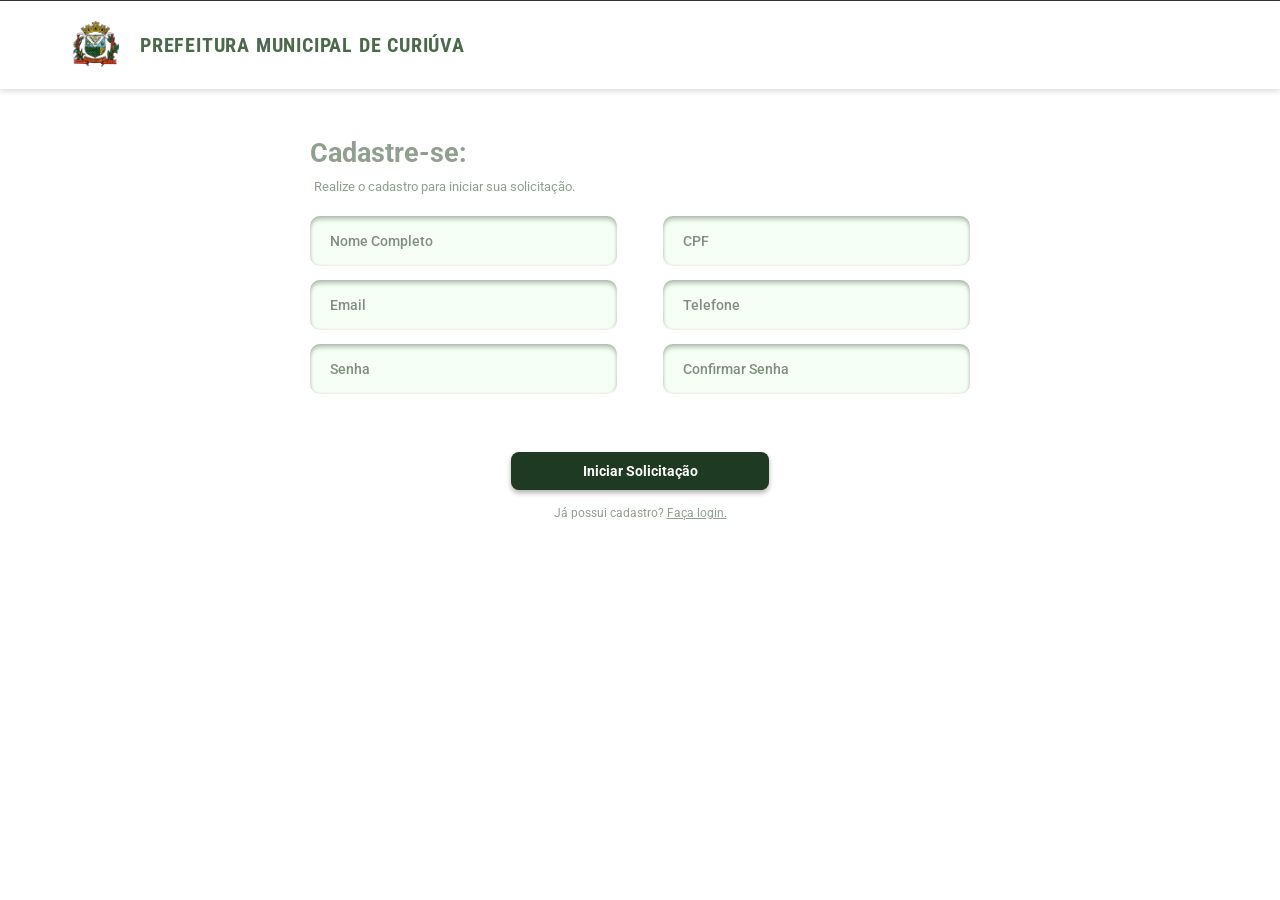
==== frontend/cadastroEstudante.html @ 1e36c6dd "Desenvolvimento e teste da RF01." ====
<!DOCTYPE html>
<html lang="pt-BR">
<head>
    <meta charset="UTF-8">
    <meta name="viewport" content="width=device-width, initial-scale=1">
    <title>Cadastre-se | Prefeitura Municipal de Curiúva</title>
    <link rel="preconnect" href="https://fonts.googleapis.com">
    <link rel="preconnect" href="https://fonts.gstatic.com" crossorigin>
    <link href="https://fonts.googleapis.com/css2?family=Roboto:wght@400;500;700&family=Roboto+Condensed:wght@700&display=swap" rel="stylesheet">
    <link rel="stylesheet" href="css/cadastroLogin.css">
</head>
<body>

<header class="topo">
    <img src="assets/brasao%20curiuva.svg" width="60px" height="60px" alt="">
    <h1>Prefeitura Municipal de Curiúva</h1>
</header>

<main>
    <h2>Cadastre-se:</h2>
    <p class="sub">Realize o cadastro para iniciar sua solicitação.</p>

    <form action="#" method="post">
        <div class="grade">
            <input type="text" name="nome" placeholder="Nome Completo" aria-label="Nome completo" autocomplete="name" required>
            <input type="text" name="cpf" placeholder="CPF" aria-label="CPF" inputmode="numeric"
                   pattern="\d{3}\.?\d{3}\.?\d{3}-?\d{2}" title="Digite um CPF válido, ex.: 000.000.000-00" maxlength="14" required>

            <input type="email" name="email" placeholder="Email" aria-label="Email" autocomplete="email" required>
            <input type="tel" name="telefone" placeholder="Telefone" aria-label="Telefone" autocomplete="tel"
                   inputmode="tel" pattern="[\d\s()\-+]{10,16}" title="Digite um telefone com DDD" required>

            <input type="password" name="senha" placeholder="Senha" aria-label="Senha" autocomplete="new-password" minlength="6" required>
            <input type="password" name="confirmar_senha" placeholder="Confirmar Senha" aria-label="Confirmar senha" autocomplete="new-password" minlength="6" required>
        </div>

        <div class="acoes">
            <button type="submit">Iniciar Solicitação</button>
            <p class="login">Já possui cadastro? <a href="#">Faça login.</a></p>
        </div>
    </form>
</main>

</body>
</html>
---- frontend/css/cadastroLogin.css ----
:root {
    --verde-escuro: #1f3a22;
    --verde-titulo: #4a6a4a;
    --verde-claro: #8fa08f;
    --campo-bg: #f5fff5;
    --texto-campo: #7f8f7f;
}

* { box-sizing: border-box; margin: 0; padding: 0; }

body {
    font-family: "Roboto", Arial, sans-serif;
    background: #fff;
    color: var(--verde-claro);
    border-top: 1px solid #333;
    min-height: 100vh;
}

/* ---------- Cabeçalho ---------- */
.topo {
    display: flex;
    align-items: center;
    gap: 16px;
    padding: 14px 5%;
    background: #fff;
    box-shadow: 0 3px 5px rgba(0, 0, 0, 0.12);
}

.topo .brasao {
    width: 34px;
    height: 38px;
    flex-shrink: 0;
}

.topo h1 {
    font-family: "Roboto Condensed", "Arial Narrow", sans-serif;
    font-weight: 700;
    font-size: 1.25rem;
    letter-spacing: 0.04em;
    text-transform: uppercase;
    color: var(--verde-titulo);
}

/* ---------- Conteúdo ---------- */
main {
    width: 100%;
    max-width: 700px;
    margin: 0 auto;
    padding: 48px 20px 40px;
}

main h2 {
    font-size: 1.7rem;
    font-weight: 700;
    color: var(--verde-claro);
    margin-bottom: 10px;
}

main .sub {
    font-size: 0.8rem;
    color: var(--verde-claro);
    margin-bottom: 22px;
    padding-left: 4px;
}

/* ---------- Formulário ---------- */
form .grade {
    display: grid;
    grid-template-columns: 1fr 1fr;
    gap: 14px 46px;
}

form input {
    width: 100%;
    height: 50px;
    padding: 0 20px;
    font-family: inherit;
    font-size: 0.9rem;
    font-weight: 500;
    color: #4a5a4a;
    background: var(--campo-bg);
    border: none;
    border-radius: 10px;
    outline: none;
    /* Sombras SOMENTE por dentro, mais fortes no topo */
    box-shadow:
            inset 0 4px 5px -1px rgba(0, 0, 0, 0.28),
            inset 0 -2px 4px -2px rgba(0, 0, 0, 0.06),
            inset 2px 0 4px -2px rgba(0, 0, 0, 0.12),
            inset -2px 0 4px -2px rgba(0, 0, 0, 0.12);
    transition: box-shadow 0.2s ease, background 0.2s ease;
}

form input::placeholder {
    color: var(--texto-campo);
    font-weight: 500;
    opacity: 1;
}

form input:focus {
    background: #fff;
    box-shadow:
            inset 0 4px 5px -1px rgba(31, 58, 34, 0.4),
            inset 0 -2px 4px -2px rgba(0, 0, 0, 0.06),
            inset 2px 0 4px -2px rgba(31, 58, 34, 0.2),
            inset -2px 0 4px -2px rgba(31, 58, 34, 0.2);
}

/* ---------- Botão ---------- */
.acoes {
    display: flex;
    flex-direction: column;
    align-items: center;
    margin-top: 58px;
}

button {
    width: 100%;
    max-width: 258px;
    height: 38px;
    font-family: inherit;
    font-size: 0.85rem;
    font-weight: 700;
    color: #fff;
    background: var(--verde-escuro);
    border: none;
    border-radius: 8px;
    cursor: pointer;
    box-shadow: 0 3px 5px rgba(0, 0, 0, 0.3);
    transition: filter 0.2s ease, transform 0.1s ease;
}

button:hover { filter: brightness(1.25); }
button:active { transform: translateY(1px); }
button:focus-visible { outline: 2px solid var(--verde-titulo); outline-offset: 2px; }

.login {
    margin-top: 16px;
    font-size: 0.75rem;
    color: var(--verde-claro);
    text-align: center;
}

.login a {
    color: var(--verde-claro);
    text-decoration: underline;
}

.login a:hover { color: var(--verde-titulo); }

/* ---------- Responsivo ---------- */
@media (max-width: 640px) {
    .topo h1 { font-size: 0.95rem; }
    main { padding: 32px 18px 32px; }
    main h2 { font-size: 1.45rem; }
    form .grade {
        grid-template-columns: 1fr;
        gap: 14px;
    }
    .acoes { margin-top: 36px; }
    button { max-width: 100%; }
}
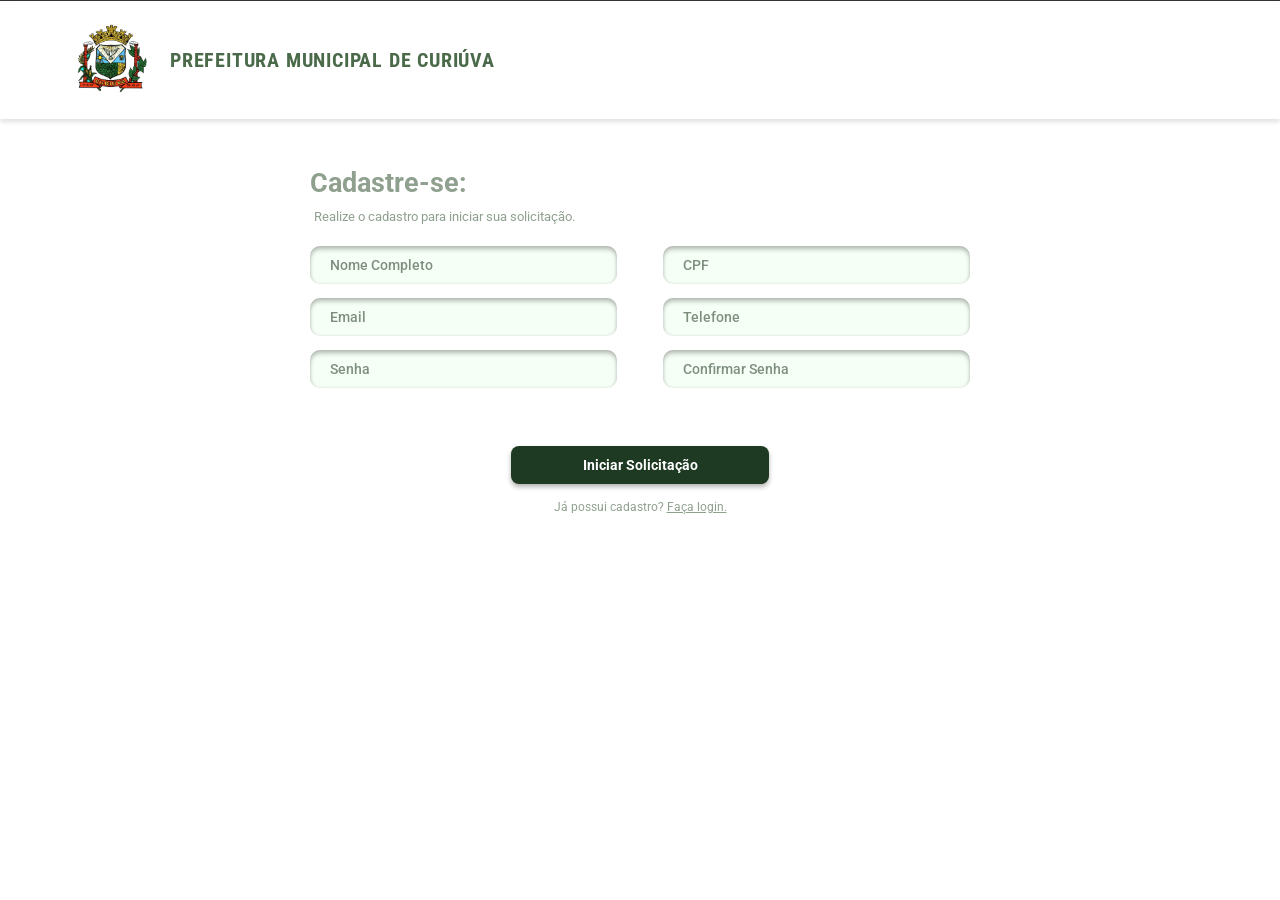
==== commit 3ffe18da: "Desenvolvimento das telas do fluxo de cadastro inicial do estudante, juntamente com o inicio da soli" ====
--- a/frontend/cadastroEstudante.html
+++ b/frontend/cadastroEstudante.html
@@ -8,11 +8,14 @@
     <link rel="preconnect" href="https://fonts.gstatic.com" crossorigin>
     <link href="https://fonts.googleapis.com/css2?family=Roboto:wght@400;500;700&family=Roboto+Condensed:wght@700&display=swap" rel="stylesheet">
     <link rel="stylesheet" href="css/cadastroLogin.css">
+    <script src="js/cadastro.js" defer></script>
 </head>
 <body>
 
 <header class="topo">
-    <img src="assets/brasao%20curiuva.svg" width="60px" height="60px" alt="">
+    <!-- Substitua este SVG pela imagem do brasão: <img class="brasao" src="brasao.png" alt="Brasão de Curiúva"> -->
+    <img src="assets/brasao%20curiuva.svg" alt="Brasao Curiúva" width="90px" height="90px">
+    </svg>
     <h1>Prefeitura Municipal de Curiúva</h1>
 </header>
 
--- a/frontend/css/cadastroLogin.css
+++ b/frontend/css/cadastroLogin.css
@@ -72,7 +72,7 @@
 
 form input {
     width: 100%;
-    height: 50px;
+    height: 38px;
     padding: 0 20px;
     font-family: inherit;
     font-size: 0.9rem;
